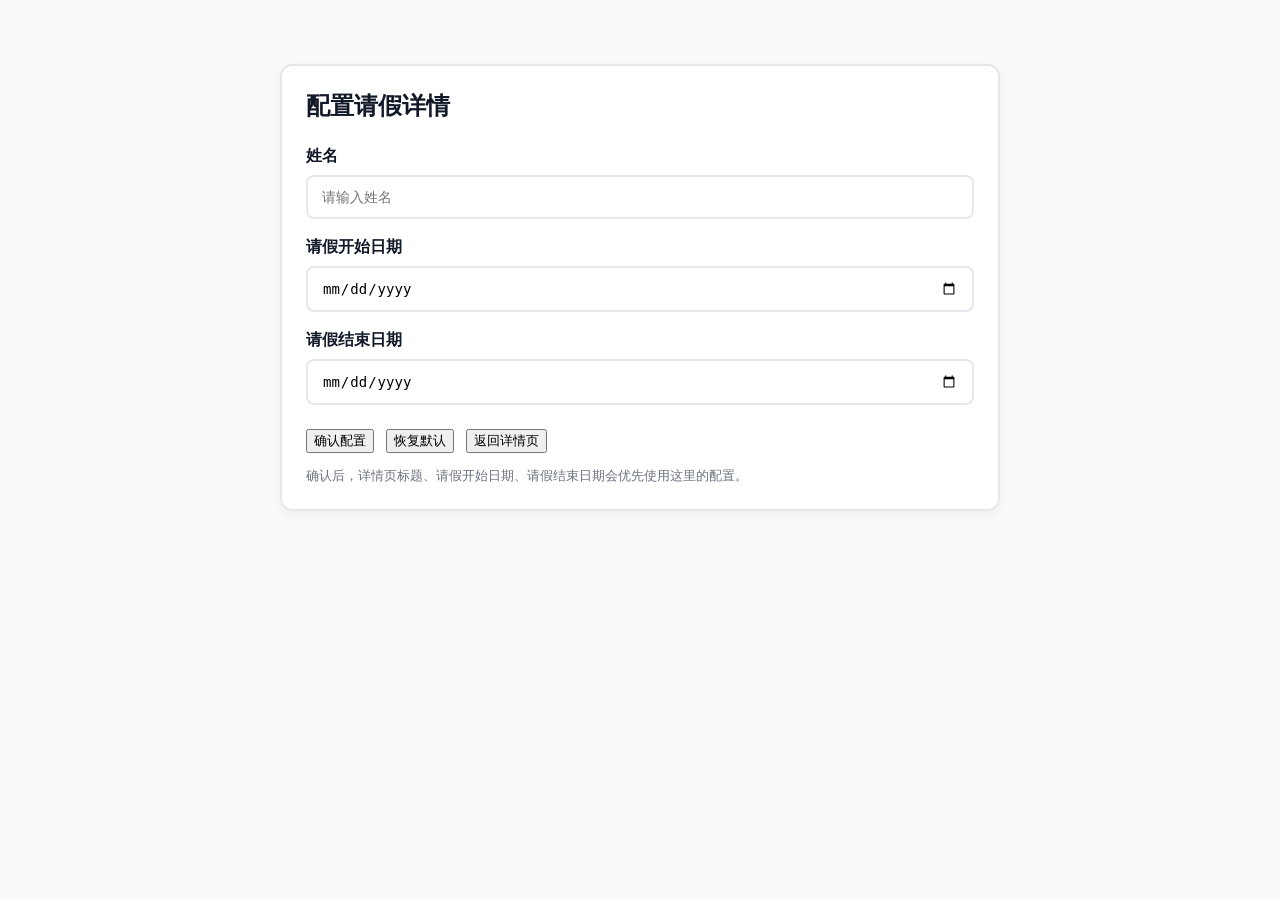
==== index.html @ 64100924 "add index.html" ====
<!DOCTYPE html>
<html lang="zh-CN">
<head>
  <meta charset="UTF-8">
  <meta name="viewport" content="width=device-width, initial-scale=1.0, viewport-fit=cover">
  <title>配置请假详情</title>
  <link rel="icon" href="img/school-logo.webp" type="image/webp">
  <link rel="stylesheet" href="components/variables.css">
  <link rel="stylesheet" href="styles/fbtn.css">
  <style>
    body { margin:0; font-family:var(--font-family,-apple-system,BlinkMacSystemFont,"Segoe UI",sans-serif); background:var(--bg-secondary,#f9fafb); color:#111827; }
    .page { max-width:720px; margin:40px auto; padding:24px; }
    .card { background:#fff; border:2px solid var(--border-light,#e5e7eb); border-radius:12px; padding:24px; box-shadow:0 4px 12px rgba(0,0,0,.05); }
    h1 { margin:0 0 24px; font-size:24px; }
    .field { margin-bottom:18px; }
    .field label { display:block; margin-bottom:8px; font-weight:600; }
    .field input { width:100%; box-sizing:border-box; border:2px solid var(--border-light,#e5e7eb); border-radius:8px; padding:12px 14px; font-size:14px; background:#fff; }
    .actions { display:flex; gap:12px; flex-wrap:wrap; margin-top:24px; }
    .tips { margin-top:14px; color:#6b7280; font-size:13px; }
  </style>
  <!-- 手机 / 微信内置浏览器适配补丁：置于页面自有样式之后，便于覆盖内联规则 -->
  <link rel="stylesheet" href="styles/wechat-mobile.css">
</head>
<body>
  <div class="page">
    <div class="card">
      <h1>配置请假详情</h1>
      <div class="field">
        <label for="name">姓名</label>
        <input id="name" type="text" placeholder="请输入姓名">
      </div>
      <div class="field">
        <label for="startDate">请假开始日期</label>
        <input id="startDate" type="date">
      </div>
      <div class="field">
        <label for="endDate">请假结束日期</label>
        <input id="endDate" type="date">
      </div>
      <div class="actions">
        <button id="saveBtn" class="fbtn fbtn-primary" type="button">确认配置</button>
        <button id="resetBtn" class="fbtn fbtn-default" type="button">恢复默认</button>
        <button id="backBtn" class="fbtn fbtn-default" type="button">返回详情页</button>
      </div>
      <div class="tips">确认后，详情页标题、请假开始日期、请假结束日期会优先使用这里的配置。</div>
    </div>
  </div>
  <script>
  (function () {
    const STORAGE_KEY = 'leave_detail_date_config';
    const nameInput = document.getElementById('name');
    const startInput = document.getElementById('startDate');
    const endInput = document.getElementById('endDate');
    function load() {
      try {
        const config = JSON.parse(localStorage.getItem(STORAGE_KEY) || '{}');
        if (config.name) nameInput.value = config.name;
        if (config.startDate) startInput.value = config.startDate;
        if (config.endDate) endInput.value = config.endDate;
      } catch (e) {}
    }
    document.getElementById('saveBtn').addEventListener('click', function () {
      try {
        localStorage.setItem(STORAGE_KEY, JSON.stringify({
          name: nameInput.value || '',
          startDate: startInput.value || '',
          endDate: endInput.value || ''
        }));
      } catch (e) {}
      window.location.href = 'detail.html';
    });
    document.getElementById('resetBtn').addEventListener('click', function () {
      try { localStorage.removeItem(STORAGE_KEY); } catch (e) {}
      nameInput.value = '';
      startInput.value = '';
      endInput.value = '';
    });
    document.getElementById('backBtn').addEventListener('click', function () {
      window.location.href = 'detail.html';
    });
    load();
  })();
  </script>
</body>
</html>
---- components/variables.css ----
:root {
  --primary: #2563eb;
  --primary-light: #3b82f6;
  --primary-lighter: #dbeafe;
  --success: #10b981;
  --success-light: #d1fae5;
  --warning: #f59e0b;
  --warning-light: #fef3c7;
  --danger: #ef4444;
  --danger-light: #fee2e2;
  --info: #6b7280;
  --info-light: #f3f4f6;

  --border-light: #e5e7eb;
  --border-medium: #d1d5db;
  --border-dark: #9ca3af;
  --bg-primary: #ffffff;
  --bg-secondary: #f9fafb;
  --bg-tertiary: #f3f4f6;

  --radius-sm: 6px;
  --radius-md: 8px;
  --radius-lg: 12px;

  --font-family: -apple-system, BlinkMacSystemFont, "Segoe UI", Roboto,
    "Helvetica Neue", Arial, sans-serif;
  --font-size-xs: 12px;
  --font-size-sm: 14px;
  --font-size-base: 16px;
  --font-size-lg: 18px;

  --spacing-xs: 4px;
  --spacing-sm: 8px;
  --spacing-md: 16px;
  --spacing-lg: 24px;
  --spacing-xl: 32px;

  /* 侧边栏特定变量 */
  --menu-width: 260px;
  --menu-width-collapsed: 44px;
  --menu-bg: var(--bg-primary);
  --menu-text: #111827;
  --menu-text-secondary: #374151;
  --menu-border: var(--border-light);
  --menu-hover-bg: var(--bg-secondary);
  --menu-accent: var(--primary);
  --menu-accent-bg: var(--primary-lighter);
  --menu-shadow: 0 4px 6px -1px rgba(0, 0, 0, 0.1), 0 2px 4px -1px rgba(0, 0, 0, 0.06);

  /* 图片预览特定变量 */
  --bg-overlay: rgba(17, 24, 39, 0.95);
  --bg-control: rgba(31, 41, 55, 0.9);
  --bg-button: rgba(55, 65, 81, 0.8);
  --bg-button-hover: rgba(75, 85, 101, 0.9);
  --border-overlay: rgba(156, 163, 175, 0.3);
  --border-overlay-hover: rgba(156, 163, 175, 0.5);
  --radius-full: 50px;
  --shadow-sm: 0 1px 2px 0 rgba(0, 0, 0, 0.05);
  --shadow-md: 0 4px 6px -1px rgba(0, 0, 0, 0.1);
  --shadow-lg: 0 10px 15px -3px rgba(0, 0, 0, 0.1);

  /* 模态框特定变量 */
  --modal-overlay: rgba(17, 24, 39, 0.5);
}
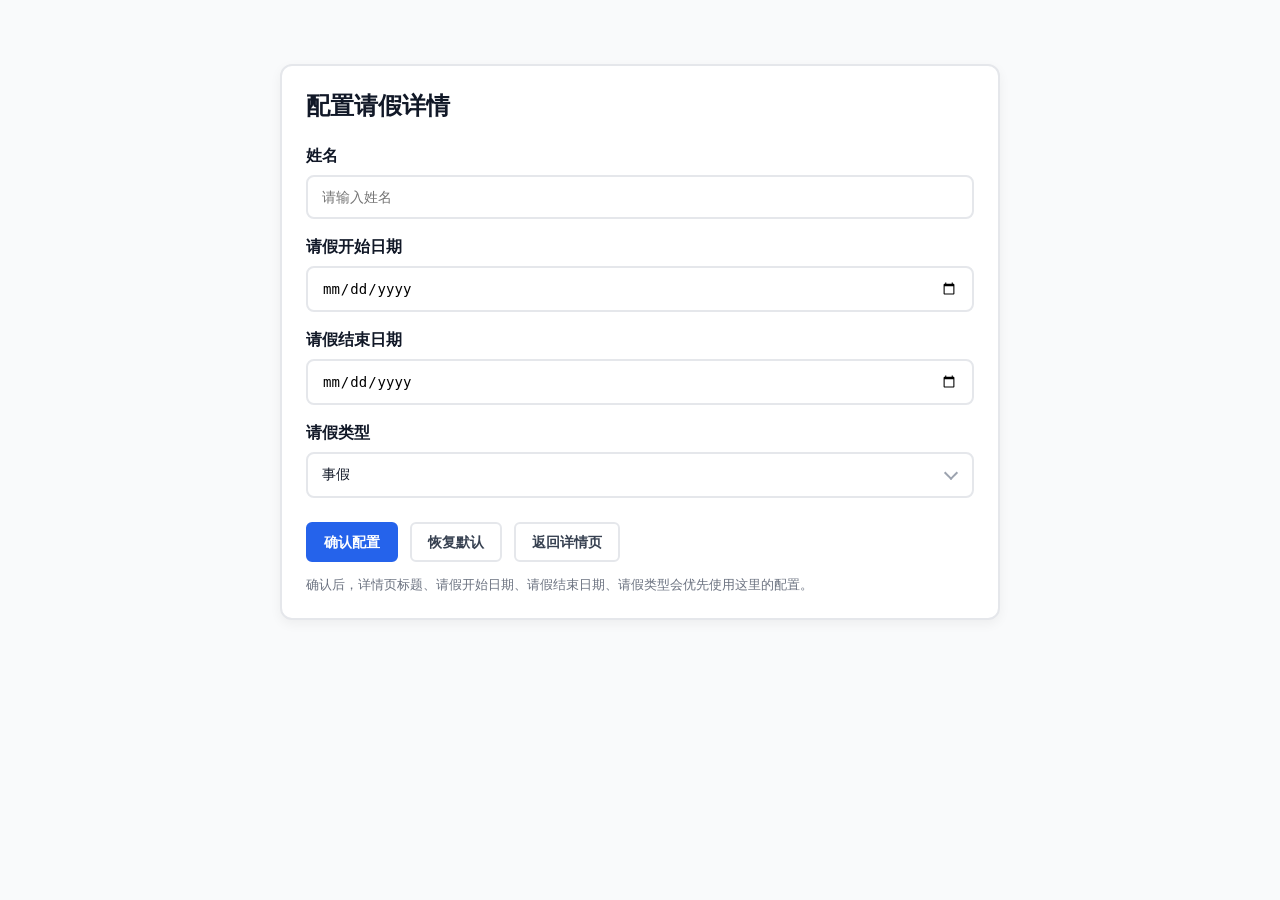
==== commit c26e19ed: "update index.html" ====
--- a/index.html
+++ b/index.html
@@ -17,6 +17,19 @@
     .field input { width:100%; box-sizing:border-box; border:2px solid var(--border-light,#e5e7eb); border-radius:8px; padding:12px 14px; font-size:14px; background:#fff; }
     .actions { display:flex; gap:12px; flex-wrap:wrap; margin-top:24px; }
     .tips { margin-top:14px; color:#6b7280; font-size:13px; }
+    /* 请假类型选择器 */
+    .picker { display:flex; align-items:center; justify-content:space-between; width:100%; box-sizing:border-box; border:2px solid var(--border-light,#e5e7eb); border-radius:8px; padding:12px 14px; font-size:14px; background:#fff; color:#111827; cursor:pointer; user-select:none; -webkit-tap-highlight-color:transparent; }
+    .picker:active { background:#fafafa; }
+    .picker .chev { width:8px; height:8px; border-right:2px solid #9ca3af; border-bottom:2px solid #9ca3af; transform:rotate(45deg); margin:-4px 2px 0 0; }
+    .sheet-mask { position:fixed; top:0; right:0; bottom:0; left:0; background:rgba(0,0,0,.35); display:flex; align-items:flex-end; z-index:999; opacity:0; pointer-events:none; transition:opacity .18s ease; }
+    .sheet-mask.open { opacity:1; pointer-events:auto; }
+    .sheet { width:100%; max-height:80vh; overflow-y:auto; background:#fff; border-radius:16px 16px 0 0; transform:translateY(100%); transition:transform .22s ease; padding-bottom:constant(safe-area-inset-bottom); padding-bottom:env(safe-area-inset-bottom,0px); }
+    .sheet-mask.open .sheet { transform:translateY(0); }
+    .sheet-item { padding:19px 16px; text-align:center; font-size:16px; color:#111827; border-bottom:1px solid #f0f0f0; cursor:pointer; }
+    .sheet-item:active { background:#f7f7f7; }
+    .sheet-item.active { color:#2563eb; font-weight:600; }
+    .sheet-tools { background:#f2f3f5; padding:8px 0; }
+    .sheet-cancel { padding:17px 16px; text-align:center; font-size:16px; color:#111827; background:#fff; border-radius:12px; cursor:pointer; }
   </style>
   <!-- 手机 / 微信内置浏览器适配补丁：置于页面自有样式之后，便于覆盖内联规则 -->
   <link rel="stylesheet" href="styles/wechat-mobile.css">
@@ -37,26 +50,93 @@
         <label for="endDate">请假结束日期</label>
         <input id="endDate" type="date">
       </div>
+      <div class="field">
+        <label for="leaveType">请假类型</label>
+        <div class="picker" id="leaveType" role="button" tabindex="0" aria-haspopup="listbox">
+          <span id="leaveTypeText">事假</span>
+          <i class="chev" aria-hidden="true"></i>
+        </div>
+      </div>
       <div class="actions">
         <button id="saveBtn" class="fbtn fbtn-primary" type="button">确认配置</button>
         <button id="resetBtn" class="fbtn fbtn-default" type="button">恢复默认</button>
         <button id="backBtn" class="fbtn fbtn-default" type="button">返回详情页</button>
       </div>
-      <div class="tips">确认后，详情页标题、请假开始日期、请假结束日期会优先使用这里的配置。</div>
+      <div class="tips">确认后，详情页标题、请假开始日期、请假结束日期、请假类型会优先使用这里的配置。</div>
     </div>
   </div>
+
+  <!-- 请假类型选择（底部弹层） -->
+  <div class="sheet-mask" id="sheetMask" aria-hidden="true">
+    <div class="sheet" role="listbox" aria-label="请假类型">
+      <div id="typeList"></div>
+      <div class="sheet-tools">
+        <div class="sheet-cancel" id="sheetCancel" role="button">取消</div>
+      </div>
+    </div>
+  </div>
+
   <script>
   (function () {
     const STORAGE_KEY = 'leave_detail_date_config';
+    const LEAVE_TYPES = ['病假', '事假', '公假', '中餐晚餐外出', '使用手机或电脑', '留校外出'];
+    const DEFAULT_TYPE = '事假';
     const nameInput = document.getElementById('name');
     const startInput = document.getElementById('startDate');
     const endInput = document.getElementById('endDate');
+    const typeField = document.getElementById('leaveType');
+    const typeText = document.getElementById('leaveTypeText');
+    const sheetMask = document.getElementById('sheetMask');
+    const typeList = document.getElementById('typeList');
+    let leaveType = DEFAULT_TYPE;
+
+    function setType(value) {
+      leaveType = LEAVE_TYPES.indexOf(value) >= 0 ? value : DEFAULT_TYPE;
+      typeText.textContent = leaveType;
+    }
+
+    function renderTypes() {
+      typeList.innerHTML = '';
+      LEAVE_TYPES.forEach(function (t) {
+        const row = document.createElement('div');
+        row.className = 'sheet-item' + (t === leaveType ? ' active' : '');
+        row.textContent = t;
+        row.setAttribute('role', 'option');
+        row.addEventListener('click', function () {
+          setType(t);
+          closeSheet();
+        });
+        typeList.appendChild(row);
+      });
+    }
+
+    function openSheet() {
+      renderTypes();
+      sheetMask.classList.add('open');
+      sheetMask.setAttribute('aria-hidden', 'false');
+    }
+
+    function closeSheet() {
+      sheetMask.classList.remove('open');
+      sheetMask.setAttribute('aria-hidden', 'true');
+    }
+
+    typeField.addEventListener('click', openSheet);
+    typeField.addEventListener('keydown', function (e) {
+      if (e.key === 'Enter' || e.key === ' ') { e.preventDefault(); openSheet(); }
+    });
+    document.getElementById('sheetCancel').addEventListener('click', closeSheet);
+    sheetMask.addEventListener('click', function (e) {
+      if (e.target === sheetMask) closeSheet();
+    });
+
     function load() {
       try {
         const config = JSON.parse(localStorage.getItem(STORAGE_KEY) || '{}');
         if (config.name) nameInput.value = config.name;
         if (config.startDate) startInput.value = config.startDate;
         if (config.endDate) endInput.value = config.endDate;
+        setType(config.leaveType);
       } catch (e) {}
     }
     document.getElementById('saveBtn').addEventListener('click', function () {
@@ -64,7 +144,8 @@
         localStorage.setItem(STORAGE_KEY, JSON.stringify({
           name: nameInput.value || '',
           startDate: startInput.value || '',
-          endDate: endInput.value || ''
+          endDate: endInput.value || '',
+          leaveType: leaveType
         }));
       } catch (e) {}
       window.location.href = 'detail.html';
@@ -74,6 +155,7 @@
       nameInput.value = '';
       startInput.value = '';
       endInput.value = '';
+      setType(DEFAULT_TYPE);
     });
     document.getElementById('backBtn').addEventListener('click', function () {
       window.location.href = 'detail.html';
--- a/styles/fbtn.css
+++ b/styles/fbtn.css
@@ -0,0 +1,251 @@
+:root {
+	/* 对齐 paginated_table.css 中的配色与半径体系 */
+	--fbtn-font-family: var(
+		--font-family,
+		-apple-system,
+		BlinkMacSystemFont,
+		"Segoe UI",
+		Roboto,
+		"Helvetica Neue",
+		Arial,
+		sans-serif
+	);
+	--fbtn-font-weight: 600;
+	--fbtn-radius: var(--radius-sm, 6px);
+	--fbtn-radius-pill: 999px;
+	--fbtn-radius-circle: 50%;
+	--fbtn-focus-ring: 0 0 0 3px var(--md-focus, rgba(25, 118, 210, 0.35));
+	--fbtn-gap: 0.5em;
+
+	--fbtn-h: 40px;
+	--fbtn-px: 16px;
+	--fbtn-fs: 14px;
+
+	--fbtn-primary: var(--primary, #2563eb);
+	--fbtn-primary-600: var(--primary-light, #3b82f6);
+	--fbtn-primary-700: var(--primary-light, #3b82f6);
+	--fbtn-secondary: var(--info, #6b7280);
+	--fbtn-secondary-600: var(--info, #6b7280);
+	--fbtn-success: var(--success, #10b981);
+	--fbtn-success-600: #059669;
+	--fbtn-warning: var(--warning, #f59e0b);
+	--fbtn-warning-600: #d98206;
+	--fbtn-danger: var(--danger, #ef4444);
+	--fbtn-danger-600: #dc2626;
+	--fbtn-info: var(--info, #6b7280);
+	--fbtn-info-600: #4b5563;
+	--fbtn-light: var(--bg-secondary, #f3f4f6);
+	--fbtn-dark: #111827;
+	--fbtn-white: #fff;
+	--fbtn-text: #374151; /* 与 fbtn 文本色一致 */
+	--fbtn-border: var(--border-light, #e5e7eb);
+}
+
+.fbtn {
+	-webkit-appearance: none;
+	appearance: none;
+	display: inline-flex;
+	align-items: center;
+	justify-content: center;
+	gap: var(--fbtn-gap);
+	height: var(--fbtn-h);
+	padding: 0 var(--fbtn-px);
+	font: var(--fbtn-font-weight) var(--fbtn-fs) / 1 var(--fbtn-font-family);
+	color: var(--fbtn-text);
+	background: var(--bg-primary, #ffffff);
+	/* 显式边框：与 toolbar 扁平风格一致且始终可见 */
+	border-width: 2px;
+	border-style: solid;
+	border-color: var(--fbtn-border, #e5e7eb);
+	border-radius: var(--fbtn-radius);
+	cursor: pointer;
+	user-select: none;
+	vertical-align: middle;
+	transition: all 0.15s ease;
+	text-decoration: none;
+	white-space: nowrap;
+	min-width: 64px; /* 与 action 按钮一致的最小宽度 */
+	box-sizing: border-box; /* 避免边框导致布局抖动 */
+}
+.fbtn:hover {
+	background: var(--bg-secondary, #f9fafb);
+	border-color: var(--border-medium, #d1d5db);
+	box-shadow: none; /* 与 toolbar 扁平化一致 */
+}
+.fbtn:active {
+	transform: translateY(1px);
+}
+.fbtn:focus-visible {
+	outline: none;
+	box-shadow: var(--fbtn-focus-ring);
+}
+.fbtn[disabled],
+.fbtn[aria-disabled="true"] {
+	opacity: 1;
+	color: #9ca3af;
+	cursor: not-allowed;
+	box-shadow: none;
+	background: var(--bg-tertiary, #f3f4f6);
+	border-color: var(--border-light, #e5e7eb);
+}
+
+/* 实心主题按钮，贴合 toolbar 风格 */
+.fbtn-primary {
+	background: var(--fbtn-primary);
+	color: var(--fbtn-white);
+	border-color: var(--fbtn-primary);
+	/* 避免主题按钮把边框去掉的全局覆盖 */
+	border-style: solid;
+	border-width: 2px;
+}
+.fbtn-primary:hover {
+	background: var(--fbtn-primary-600);
+	border-color: var(--fbtn-primary-600);
+}
+.fbtn-secondary {
+	background: var(--fbtn-secondary);
+	color: var(--fbtn-white);
+	border-color: var(--fbtn-secondary);
+}
+.fbtn-secondary:hover {
+	background: var(--fbtn-secondary-600);
+	border-color: var(--fbtn-secondary-600);
+}
+.fbtn-success {
+	background: var(--fbtn-success);
+	color: var(--fbtn-white);
+	border-color: var(--fbtn-success);
+}
+.fbtn-success:hover {
+	background: var(--fbtn-success-600);
+	border-color: var(--fbtn-success-600);
+}
+.fbtn-warning {
+	background: var(--fbtn-warning);
+	color: #111827;
+	border-color: var(--fbtn-warning);
+}
+.fbtn-warning:hover {
+	background: var(--fbtn-warning-600);
+	color: #111827;
+	border-color: var(--fbtn-warning-600);
+}
+.fbtn-danger {
+	background: var(--fbtn-danger);
+	color: var(--fbtn-white);
+	border-color: var(--fbtn-danger);
+}
+.fbtn-danger:hover {
+	background: var(--fbtn-danger-600);
+	border-color: var(--fbtn-danger-600);
+}
+.fbtn-info {
+	background: var(--fbtn-info);
+	color: var(--fbtn-white);
+	border-color: var(--fbtn-info);
+}
+.fbtn-info:hover {
+	background: var(--fbtn-info-600);
+	border-color: var(--fbtn-info-600);
+}
+.fbtn-light {
+	background: var(--fbtn-light);
+	color: #374151;
+	border-color: var(--fbtn-border);
+	border-width: 2px;
+	border-style: solid;
+}
+.fbtn-outline {
+	background: transparent;
+	color: var(--fbtn-primary);
+	border-color: var(--fbtn-primary);
+	border-width: 2px;
+	border-style: solid;
+}
+.fbtn-outline:hover {
+	background: rgba(37, 99, 235, 0.08);
+	border-color: var(--fbtn-primary-600);
+	color: var(--fbtn-primary-600);
+}
+.fbtn-dark {
+	background: var(--fbtn-dark);
+	color: var(--fbtn-white);
+	border-color: var(--fbtn-dark);
+	border-width: 2px;
+	border-style: solid;
+}
+
+/* 幽灵按钮：默认无视觉边框（透明边框以保持布局），悬停出现浅底色 */
+.fbtn-ghost {
+	background: transparent;
+	/* 保留2px边框宽度但颜色透明，避免尺寸跳变 */
+	border-width: 2px;
+	border-style: solid;
+	color: var(--fbtn-text);
+	border-color: var(--border-light, #e5e7eb);
+}
+.fbtn-ghost:hover {
+	background: var(--bg-secondary, #f9fafb);
+}
+
+.fbtn[aria-busy="true"] {
+	position: relative;
+	pointer-events: none;
+}
+.fbtn__spinner {
+	display: inline-block;
+	font-size: 1.1em;
+	line-height: 0;
+	animation: fbtn-spin 1s linear infinite;
+}
+@keyframes fbtn-spin {
+	to {
+		transform: rotate(360deg);
+	}
+}
+
+.fbtn__icon--left {
+	margin-right: 0.35em;
+}
+.fbtn__icon--right {
+	margin-left: 0.35em;
+}
+
+.fbtn-group {
+	display: inline-flex;
+	vertical-align: middle;
+}
+.fbtn-group .fbtn {
+	border-radius: 0;
+}
+.fbtn-group .fbtn:first-child {
+	border-top-left-radius: var(--fbtn-radius);
+	border-bottom-left-radius: var(--fbtn-radius);
+}
+.fbtn-group .fbtn:last-child {
+	border-top-right-radius: var(--fbtn-radius);
+	border-bottom-right-radius: var(--fbtn-radius);
+}
+/* 组内相邻按钮边界对齐到 2px 边框（若外层存在全局 button 样式覆盖，确保分隔线不消失） */
+.fbtn-group .fbtn + .fbtn {
+	margin-left: -2px;
+	border-left-width: 2px;
+}
+
+@media (forced-colors: active) {
+	.fbtn {
+		border: 2px solid currentColor;
+	}
+}
+
+@media (max-width: 480px) {
+	.fbtn {
+		--fbtn-h: 36px;
+		--fbtn-px: 12px;
+		--fbtn-fs: 13px;
+	}
+}
+
+a.fbtn {
+	text-decoration: none;
+}
--- a/styles/wechat-mobile.css
+++ b/styles/wechat-mobile.css
@@ -0,0 +1,95 @@
+/* ============================================================
+   微信内置浏览器 / 手机端适配补丁（wechat-mobile.css）
+   ------------------------------------------------------------
+   原则：桌面端与 Android 端保持与原站像素级一致，
+   只有"真机上会出问题"的地方才动手。
+
+     1. iOS / WKWebView（含微信 iOS）：输入框字号 < 16px 时，
+        聚焦会强制放大整个页面 —— 这是唯一影响布局的改动，
+        且只在 iOS 生效（@supports -webkit-touch-callout）。
+     2. 微信「我 - 设置 - 通用 - 字体大小」会放大网页字号，
+        用 text-size-adjust 固定。
+     3. iPhone 刘海屏 / 底部手势条的安全区。
+     4. 微信内点击出现灰色高亮、长按弹出系统菜单。
+   ============================================================ */
+
+html {
+	-webkit-text-size-adjust: 100%;
+	-moz-text-size-adjust: 100%;
+	text-size-adjust: 100%;
+	/* 微信下拉回弹时露出的底色，与原站 body 背景一致 */
+	background-color: var(--bg-secondary, #f9fafb);
+}
+
+body {
+	-webkit-tap-highlight-color: transparent;
+	-webkit-touch-callout: none;
+	overscroll-behavior-y: contain;
+}
+
+.fbtn,
+button {
+	touch-action: manipulation;
+}
+
+@media (max-width: 768px) {
+	/* 触摸热区：原样式高度已接近 44px，这里只做兜底，正常不改变视觉 */
+	input[type="text"],
+	input[type="date"],
+	input[type="tel"],
+	input[type="number"],
+	input[type="search"],
+	textarea,
+	select {
+		min-height: 44px;
+	}
+
+	/* 底部安全区（手势条）；constant() 兼容 iOS 11 早期版本 */
+	body {
+		padding-bottom: constant(safe-area-inset-bottom);
+		padding-bottom: env(safe-area-inset-bottom, 0px);
+	}
+
+	/* 详情页吸顶栏：横屏刘海避免压住 logo 和按钮 */
+	.top-bar-main {
+		padding-left: max(12px, env(safe-area-inset-left, 0px)) !important;
+		padding-right: max(12px, env(safe-area-inset-right, 0px)) !important;
+	}
+}
+
+/* ------------------------------------------------------------------
+   仅 iOS（Safari / WKWebView / 微信 iOS）：防止输入框聚焦自动放大
+   判定条件 -webkit-touch-callout 只在 WebKit for iOS 上为真，
+   Android 微信（X5）与桌面浏览器不会命中，因此不影响原版观感。
+   ------------------------------------------------------------------ */
+@supports (-webkit-touch-callout: none) {
+	@media (max-width: 768px) {
+		input[type="text"],
+		input[type="date"],
+		input[type="tel"],
+		input[type="number"],
+		input[type="search"],
+		input[type="password"],
+		textarea,
+		select {
+			font-size: 16px;
+		}
+
+		/* iOS 的 date 控件默认居中显示 */
+		input[type="date"] {
+			text-align: left;
+		}
+	}
+}
+
+/* 极窄屏（<= 360px，如 iPhone SE 第一代）收一下配置页留白 */
+@media (max-width: 360px) {
+	.page {
+		margin: 16px auto;
+		padding: 16px;
+	}
+
+	.card {
+		padding: 16px;
+	}
+}
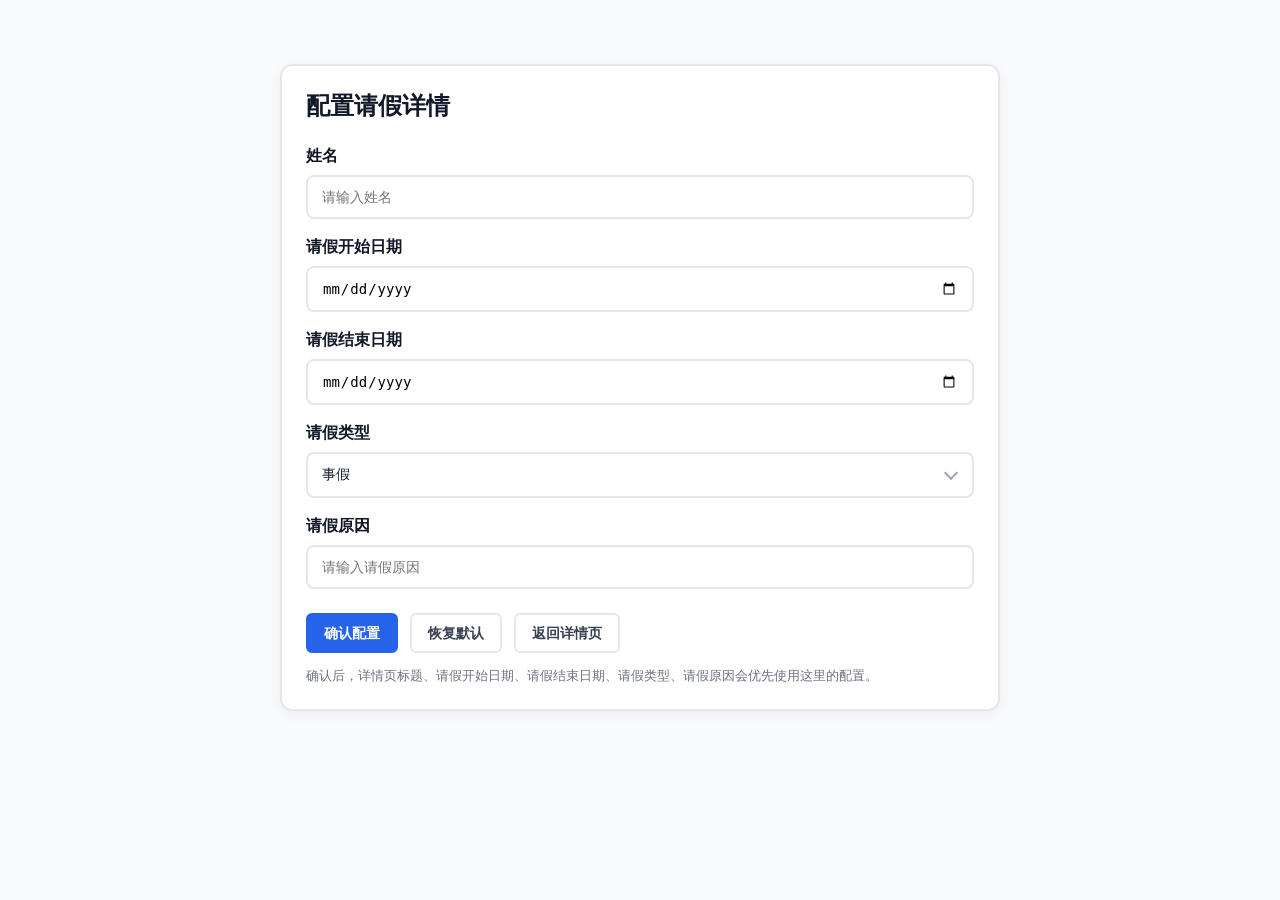
==== commit 5a539af4: "update index.html" ====
--- a/index.html
+++ b/index.html
@@ -57,12 +57,16 @@
           <i class="chev" aria-hidden="true"></i>
         </div>
       </div>
+      <div class="field">
+        <label for="reason">请假原因</label>
+        <input id="reason" type="text" placeholder="请输入请假原因" maxlength="50">
+      </div>
       <div class="actions">
         <button id="saveBtn" class="fbtn fbtn-primary" type="button">确认配置</button>
         <button id="resetBtn" class="fbtn fbtn-default" type="button">恢复默认</button>
         <button id="backBtn" class="fbtn fbtn-default" type="button">返回详情页</button>
       </div>
-      <div class="tips">确认后，详情页标题、请假开始日期、请假结束日期、请假类型会优先使用这里的配置。</div>
+      <div class="tips">确认后，详情页标题、请假开始日期、请假结束日期、请假类型、请假原因会优先使用这里的配置。</div>
     </div>
   </div>
 
@@ -84,6 +88,7 @@
     const nameInput = document.getElementById('name');
     const startInput = document.getElementById('startDate');
     const endInput = document.getElementById('endDate');
+    const reasonInput = document.getElementById('reason');
     const typeField = document.getElementById('leaveType');
     const typeText = document.getElementById('leaveTypeText');
     const sheetMask = document.getElementById('sheetMask');
@@ -136,6 +141,7 @@
         if (config.name) nameInput.value = config.name;
         if (config.startDate) startInput.value = config.startDate;
         if (config.endDate) endInput.value = config.endDate;
+        if (config.reason) reasonInput.value = config.reason;
         setType(config.leaveType);
       } catch (e) {}
     }
@@ -145,7 +151,8 @@
           name: nameInput.value || '',
           startDate: startInput.value || '',
           endDate: endInput.value || '',
-          leaveType: leaveType
+          leaveType: leaveType,
+          reason: reasonInput.value || ''
         }));
       } catch (e) {}
       window.location.href = 'detail.html';
@@ -155,6 +162,7 @@
       nameInput.value = '';
       startInput.value = '';
       endInput.value = '';
+      reasonInput.value = '';
       setType(DEFAULT_TYPE);
     });
     document.getElementById('backBtn').addEventListener('click', function () {
